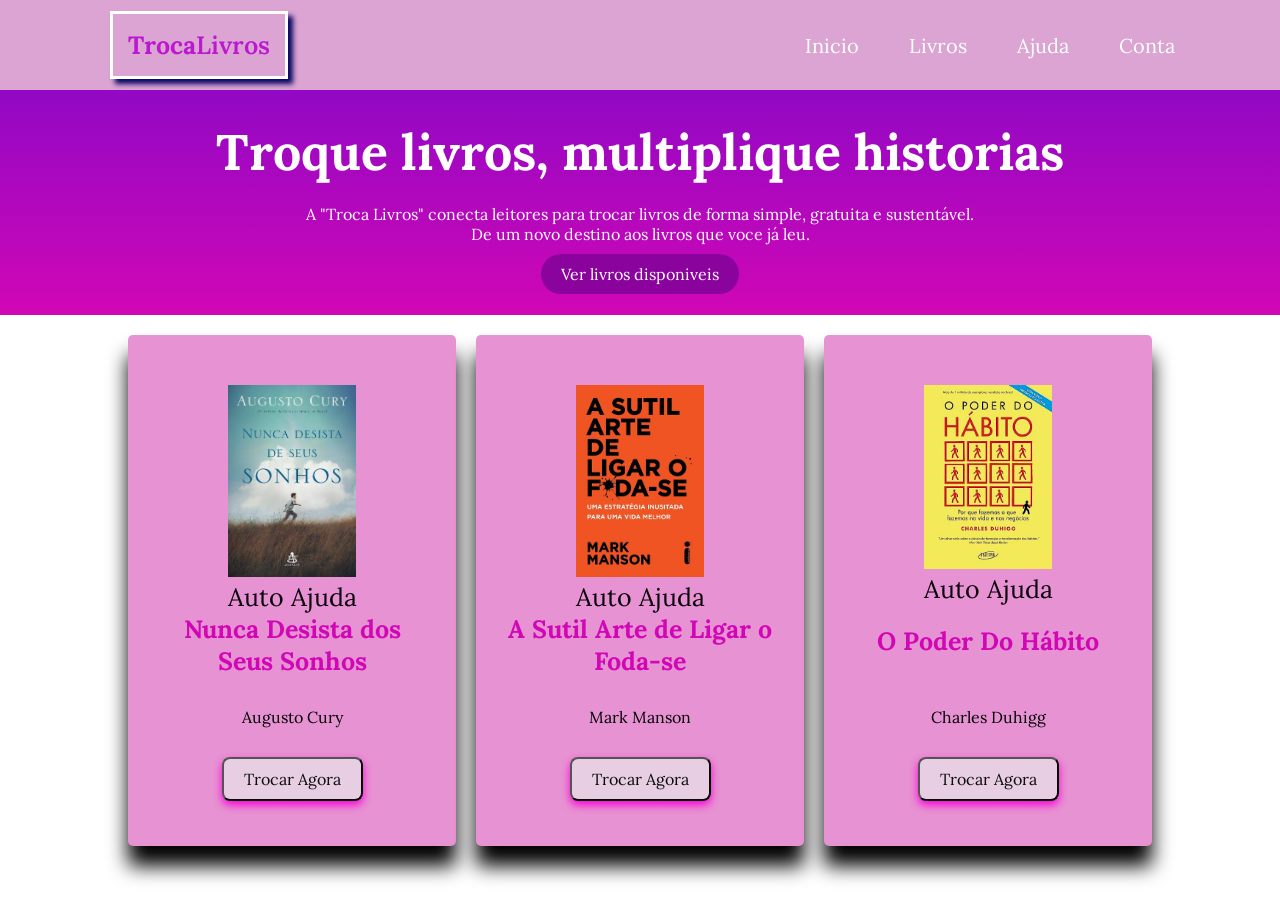
==== index.html @ 8af9859b "aula 04/08/2026" ====
<!DOCTYPE html>
<html lang="pt-br">

<head>
    <meta charset="UTF-8">
    <meta name="viewport" content="width=device-width, initial-scale=1.0">
    <link rel="stylesheet" href="css/style.css">

    <title>Troca de Livros</title>

</head>

<body>

    <Header>
        <div id="nome-logo"> Troca<span>Livros</span></div>
        <nav>
           <ul>
               <li> <a class= "menu" href="#"> Inicio </a></li>
               <li> <a class= "menu" href="#"> Livros </a></li>
               <li> <a class= "menu" href="#"> Ajuda </a></li>
               <li> <a class= "menu" href="#"> Conta</a></li>
            </ul>
       </nav>

    </Header>
    <section class="banner-principal">

        <h1>  Troque livros, multiplique historias </h1>  
        <p> A "Troca Livros" conecta leitores para trocar livros de forma simple,
            gratuita e sustentável. <br> De um novo destino aos livros que voce já leu.</p>
        <a id= "btn-ver-livros" href="livros">Ver livros disponiveis</a>


    </section>

    <section class="grade-livros">
        <br>
         <div class="container-livros">
            
 
        <div class="card-livro">
            <br>
            <img src="img/primeirolivro.jpg" alt="" class="foto-livro">
            <div class="info-livro">
                <span class="categoria"> Auto Ajuda </span>
                <h3 class="titulo"> Nunca Desista dos Seus Sonhos </h3>
                <p class="autores-livros"> Augusto Cury </p>
                <button class="btn-livros"> Trocar Agora </button>
            </div>
        </div>
 
    <div class="card-livro">
            <br>
            <img src="img/A Sutil Arte de Ligar o F-Se.jpg" alt="" class="foto-livro">
            <div class="info-livro">
                <span class="categoria"> Auto Ajuda </span>
                <h3 class="titulo"> A Sutil Arte de Ligar o Foda-se</h3>
                <p class="autores-livros"> Mark Manson </p>
                <button class="btn-livros"> Trocar Agora </button>
            </div>
        </div>

        <div class="card-livro">
            <br>
            <img src="img/51Pw06uU8FL._SL500_.jpg" alt="" class="foto-livro">
            <div class="info-livro">
                <span class="categoria"> Auto Ajuda </span>
                <br><br>
                <h3 class="titulo">O Poder Do Hábito</h3>
                <br>
                <p class="autores-livros"> Charles Duhigg </p>
                <button class="btn-livros"> Trocar Agora </button>
            </div>
        </div>
 
    </section>

</body>

</html>
---- css/style.css ----
@import url('https://fonts.googleapis.com/css2?family=Lora:ital,wght@0,400..700;1,400..700&display=swap');

*{
    margin: 0;
    font-family: "Lora", serif;
  font-optical-sizing: auto;
  font-weight:weight;
  font-style:normal
}
header{
    background-color: rgb(219, 164, 210);
    color: rgb(239, 241, 243);
    max-width: 100vw;
    height: 10vh;
    display: flex;
    justify-content: space-between;
    color: rgb(186, 25, 207);
    align-items: center;
    padding: 0 100px ;
}
 
#nome-logo{
    font-weight: 700;
    font-size: 25px;
}
 
span{
    font-weight: 600;
    font-size: 25px;
 
}
 
ul{
    display: flex;
    gap: 40px;
    list-style: none;
 
}
 
#nome-logo{
    margin: 10px;
    padding: 15px;
    border: 3px solid white;
    box-shadow: 5px 5px 5px  rgb(8, 7, 100);
 
}
 
.menu{
    display: inline-block;
    text-decoration: none;
    color: white;
    padding: 5px;
    transition: 0.3s;
    font-size: 20px;
}
 
.menu:hover{
    color: rgb(8, 7, 100);
    background-color: white;
    border-radius: 5px;
    box-shadow: 5px 5px 5px rgb(8, 7, 100);
 
}
 
.banner-principal{
    text-align: center;
    padding: 10xp 200px;
    background-image: linear-gradient( #6b098f, #310794);
    color: white;
    min-height:25vh;
   
}
 
h1{
   padding-top: 30px;
   padding-bottom: 20px;
   font-size:50px;
}
 
p{
    margin-bottom: 20px;
    font-size: 16px;
}
 
#btn-ver-livros{
    background-color:  rgb(107, 5, 121);
    text-decoration: none;
    color: white;
    padding: 10px 20px;
    border-radius: 20px;
}
 
#nome-logo{
    margin: 10px;
    padding: 15px;
    border: 3px solid white;
    box-shadow: 5px 5px 5px  rgb(8, 7, 100);
}

.menu{
    display: inline-block;
    text-decoration: none;
    color: white;
    padding: 5px;
    transition: 0.3s;
    font-size: 20px;
}
 
.menu:hover{
    color: rgb(192, 5, 192);
    background-color: white;
    border-radius: 5px;
    box-shadow: 5px 5px 5px rgb(174, 10, 189);
 
}
 
.banner-principal{
    text-align: center;
    padding: 10xp 100px;
    background-image: linear-gradient( #9208c4, #d107b6);
    color: white;
    height:25vh;
   
}
 
h1{
   padding-top: 30px;
   padding-bottom: 20px;
   font-size:50px;
}
 
p{
    margin-bottom: 20px;
    font-size: 16px;
}
 
#btn-ver-livros{
    background-color:  rgb(138, 3, 156);
    text-decoration: none;
    color: white;
    padding: 10px 20px;
    border-radius: 20px;
}
.foto-livro{
    max-width: 10vw;
}
 
.grade-livros{
    max-width: 80vw;
    margin: 0px auto;
 
}
 
.area-titulo{
    text-align: center;
    font-size: 25px;
    margin-top: 20px;
    margin-bottom: 50px;
}
.card-livro{
    width: 200px;
    text-align: center;
    border-radius: 5px;
    background-color: #e792d2;
    padding: 30px;
    box-shadow: 0px 20px 20px;
    overflow: hidden;
}
.categoria{
    font-size: 25px;
    font-weight: 400;
    color: #09000a;
    padding: 5px;
    border-radius: 5px;
    border-radius: 15px;
}

.titulo{
    font-size: 25px;
    color: #d107b6;
}
.autores-livros{
    font-size: 16px;
    margin:30px;
}
.container-livros {
  display: flex;          
  flex-direction: row;  
  gap: 20px;            
  flex-wrap: wrap;
}
 
.card-livro {
  flex: 1;                
  min-width: 250px;      
  max-width: 350px;
}
.btn-livros{
    font-size: 16px;
    margin-bottom: 15px;
    color: rgb(12, 12, 12);
    background-color: rgba(231, 215, 230, 0.87);
    padding: 10px 20px;
    border-radius: 8px;
    cursor: pointer;
    transition: background-color 0.4s;
    box-shadow: 0px 4px 8px rgb(250, 1, 217);
    transition: transform 0.2s, box-shadow 0.2s;
}
.btn-livros:houver{
    background-color: #fa0cbe;
}
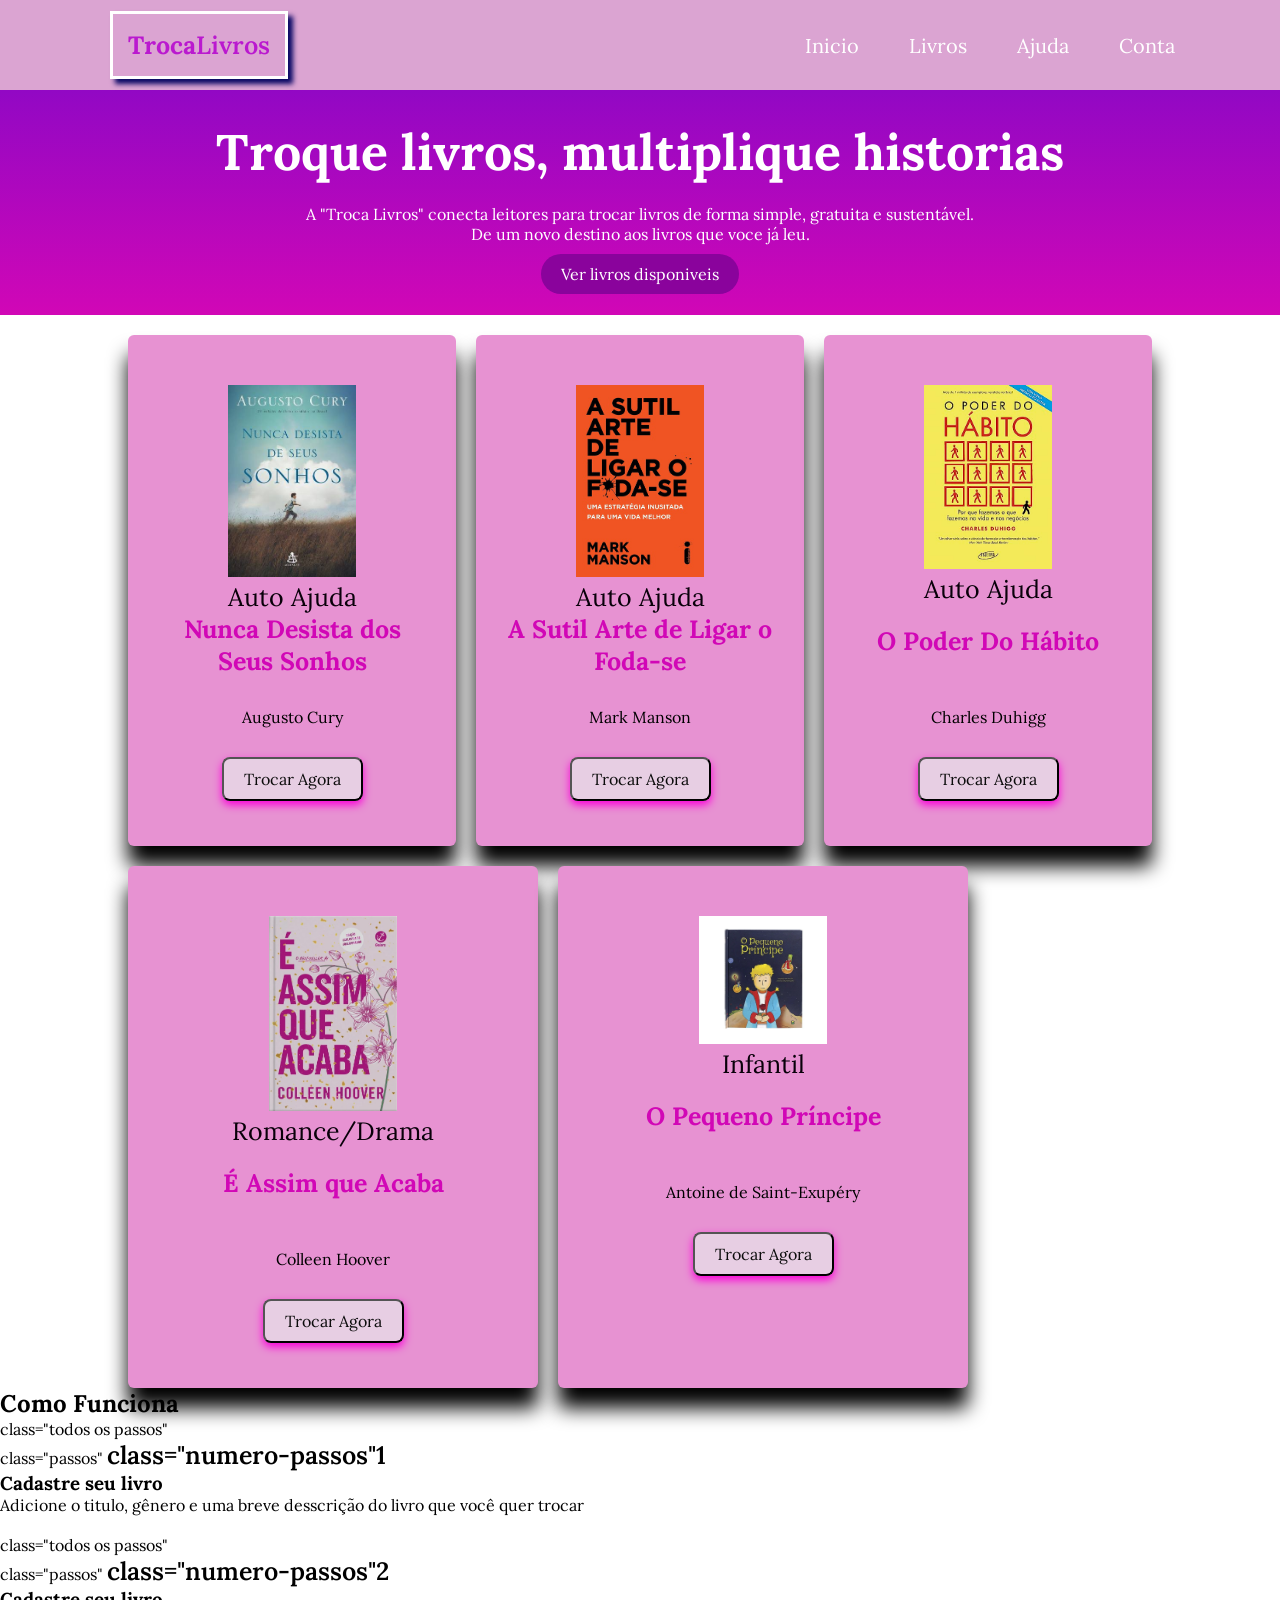
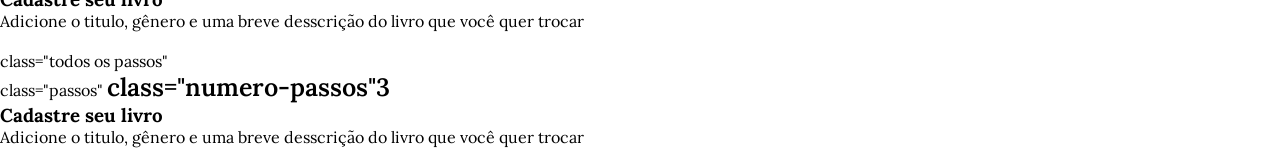
==== commit 5da625cd: "aula 05/08/2026" ====
--- a/index.html
+++ b/index.html
@@ -74,8 +74,64 @@
             </div>
         </div>
  
+        <div class="card-livro">
+            <br>
+            <img src="lv_e_assim_que_acaba_capa_dura_ed_colecionador_1819_1_e9b28ec32791cc5e9287d142b8065393.webp" alt="" class="foto-livro">
+            <div class="info-livro">
+                <span class="categoria"> Romance/Drama </span>
+                <br><br>
+                <h3 class="titulo">É Assim que Acaba</h3>
+                <br>
+                <p class="autores-livros"> Colleen Hoover </p>
+                <button class="btn-livros"> Trocar Agora </button>
+            </div>
+        </div>
+
+        <div class="card-livro">
+            <br>
+            <img src="1484-7bcb7f7190.webp" alt="" class="foto-livro">
+            <div class="info-livro">
+                <span class="categoria"> Infantil </span>
+                <br><br>
+                <h3 class="titulo">O Pequeno Príncipe</h3>
+                <br>
+                <p class="autores-livros"> Antoine de Saint-Exupéry </p>
+                <button class="btn-livros"> Trocar Agora </button>
+            </div>
+        </div>
+ 
     </section>
+<section>
+    <h2> Como Funciona</h2>
+    <div> class="todos os passos"
+        <div> class="passos"
+            <span> class="numero-passos"1</span>
+            <h3> Cadastre seu livro</h3>
+            <p> Adicione o titulo, gênero e uma breve desscrição do livro que você quer trocar
 
+            </p>
+
+        </div>
+        <div> class="todos os passos"
+        <div> class="passos"
+            <span> class="numero-passos"2</span>
+            <h3> Cadastre seu livro</h3>
+            <p> Adicione o titulo, gênero e uma breve desscrição do livro que você quer trocar
+                
+            </p>
+
+        </div>
+    </div>
+    <div> class="todos os passos"
+        <div> class="passos"
+            <span> class="numero-passos"3</span>
+            <h3> Cadastre seu livro</h3>
+            <p> Adicione o titulo, gênero e uma breve desscrição do livro que você quer trocar
+                
+            </p>
+
+        </div>
+</section>
 </body>
 
 </html> 
--- a/css/style.css
+++ b/css/style.css
@@ -158,9 +158,9 @@
     margin-bottom: 50px;
 }
 .card-livro{
-    width: 200px;
-    text-align: center;
-    border-radius: 5px;
+    width: 50px;
+    text-align: center;
+    border-radius: 6px;
     background-color: #e792d2;
     padding: 30px;
     box-shadow: 0px 20px 20px;
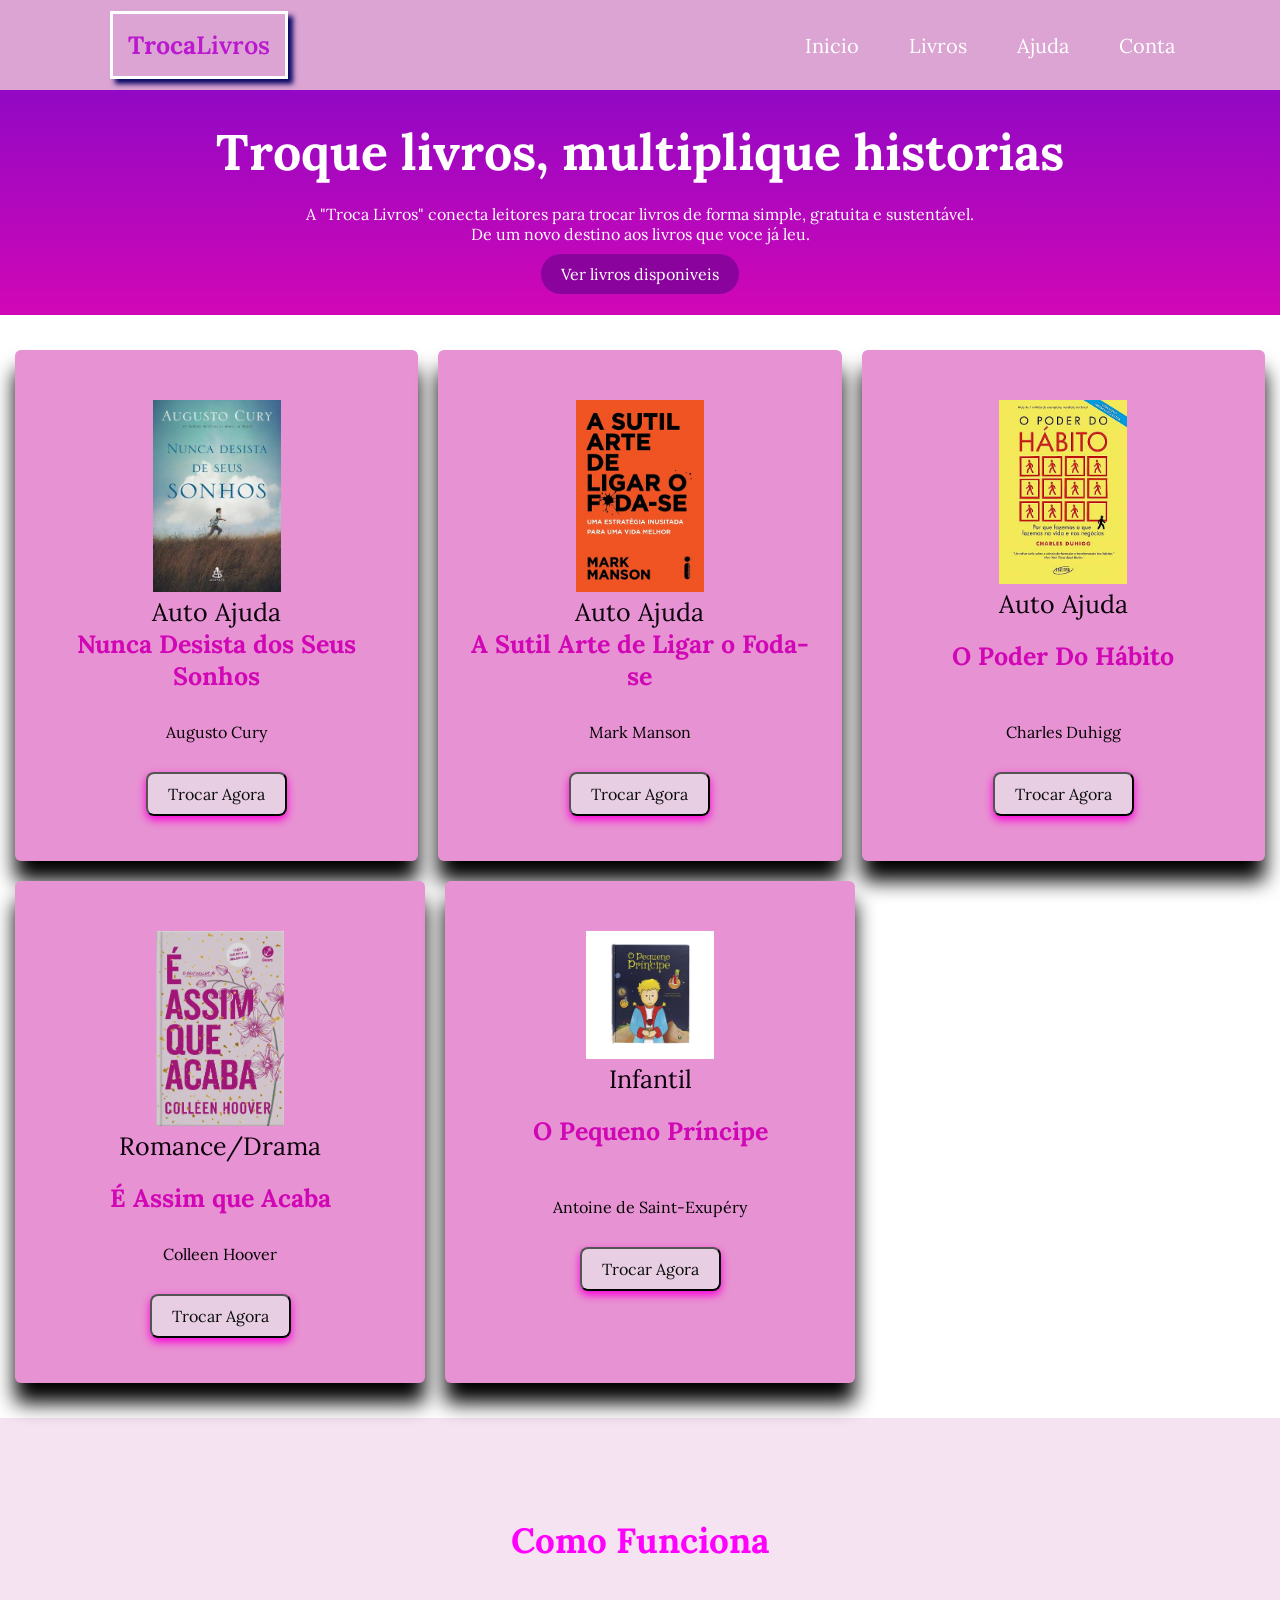
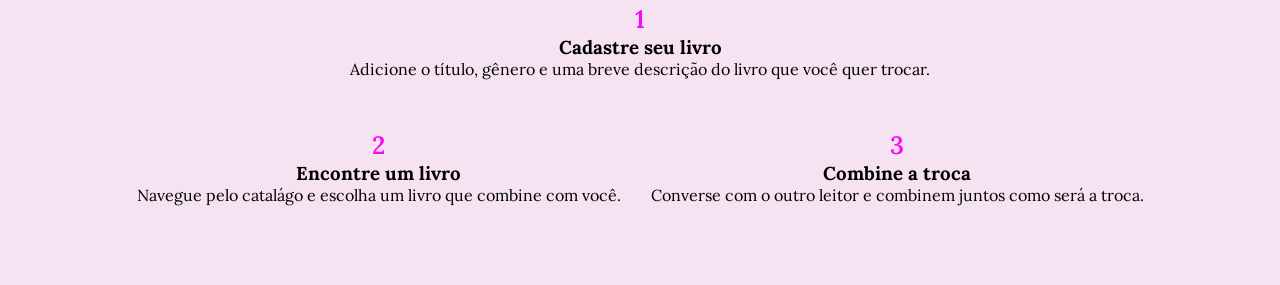
==== commit 38329851: "aula 06/08/2026" ====
--- a/index.html
+++ b/index.html
@@ -15,123 +15,116 @@
     <Header>
         <div id="nome-logo"> Troca<span>Livros</span></div>
         <nav>
-           <ul>
-               <li> <a class= "menu" href="#"> Inicio </a></li>
-               <li> <a class= "menu" href="#"> Livros </a></li>
-               <li> <a class= "menu" href="#"> Ajuda </a></li>
-               <li> <a class= "menu" href="#"> Conta</a></li>
+            <ul>
+                <li> <a class="menu" href="#"> Inicio </a></li>
+                <li> <a class="menu" href="#"> Livros </a></li>
+                <li> <a class="menu" href="#"> Ajuda </a></li>
+                <li> <a class="menu" href="#"> Conta</a></li>
             </ul>
-       </nav>
+        </nav>
 
     </Header>
     <section class="banner-principal">
 
-        <h1>  Troque livros, multiplique historias </h1>  
+        <h1> Troque livros, multiplique historias </h1>
         <p> A "Troca Livros" conecta leitores para trocar livros de forma simple,
             gratuita e sustentável. <br> De um novo destino aos livros que voce já leu.</p>
-        <a id= "btn-ver-livros" href="livros">Ver livros disponiveis</a>
+        <a id="btn-ver-livros" href="livros">Ver livros disponiveis</a>
 
 
     </section>
 
     <section class="grade-livros">
         <br>
-         <div class="container-livros">
-            
- 
-        <div class="card-livro">
-            <br>
-            <img src="img/primeirolivro.jpg" alt="" class="foto-livro">
-            <div class="info-livro">
-                <span class="categoria"> Auto Ajuda </span>
-                <h3 class="titulo"> Nunca Desista dos Seus Sonhos </h3>
-                <p class="autores-livros"> Augusto Cury </p>
-                <button class="btn-livros"> Trocar Agora </button>
+        <div class="container-livros">
+
+
+            <div class="card-livro">
+                <br>
+                <img src="img/primeirolivro.jpg" alt="" class="foto-livro">
+                <div class="info-livro">
+                    <span class="categoria"> Auto Ajuda </span>
+                    <h3 class="titulo"> Nunca Desista dos Seus Sonhos </h3>
+                    <p class="autores-livros"> Augusto Cury </p>
+                    <button class="btn-livros"> Trocar Agora </button>
+                </div>
             </div>
-        </div>
- 
-    <div class="card-livro">
-            <br>
-            <img src="img/A Sutil Arte de Ligar o F-Se.jpg" alt="" class="foto-livro">
-            <div class="info-livro">
-                <span class="categoria"> Auto Ajuda </span>
-                <h3 class="titulo"> A Sutil Arte de Ligar o Foda-se</h3>
-                <p class="autores-livros"> Mark Manson </p>
-                <button class="btn-livros"> Trocar Agora </button>
+
+            <div class="card-livro">
+                <br>
+                <img src="img/A Sutil Arte de Ligar o F-Se.jpg" alt="" class="foto-livro">
+                <div class="info-livro">
+                    <span class="categoria"> Auto Ajuda </span>
+                    <h3 class="titulo"> A Sutil Arte de Ligar o Foda-se</h3>
+                    <p class="autores-livros"> Mark Manson </p>
+                    <button class="btn-livros"> Trocar Agora </button>
+                </div>
             </div>
-        </div>
 
-        <div class="card-livro">
-            <br>
-            <img src="img/51Pw06uU8FL._SL500_.jpg" alt="" class="foto-livro">
-            <div class="info-livro">
-                <span class="categoria"> Auto Ajuda </span>
-                <br><br>
-                <h3 class="titulo">O Poder Do Hábito</h3>
+            <div class="card-livro">
                 <br>
-                <p class="autores-livros"> Charles Duhigg </p>
-                <button class="btn-livros"> Trocar Agora </button>
+                <img src="img/51Pw06uU8FL._SL500_.jpg" alt="" class="foto-livro">
+                <div class="info-livro">
+                    <span class="categoria"> Auto Ajuda </span>
+                    <br><br>
+                    <h3 class="titulo">O Poder Do Hábito</h3>
+                    <br>
+                    <p class="autores-livros"> Charles Duhigg </p>
+                    <button class="btn-livros"> Trocar Agora </button>
+                </div>
             </div>
-        </div>
- 
-        <div class="card-livro">
-            <br>
-            <img src="lv_e_assim_que_acaba_capa_dura_ed_colecionador_1819_1_e9b28ec32791cc5e9287d142b8065393.webp" alt="" class="foto-livro">
-            <div class="info-livro">
-                <span class="categoria"> Romance/Drama </span>
-                <br><br>
-                <h3 class="titulo">É Assim que Acaba</h3>
+
+            <div class="card-livro">
                 <br>
-                <p class="autores-livros"> Colleen Hoover </p>
-                <button class="btn-livros"> Trocar Agora </button>
+                <img src="lv_e_assim_que_acaba_capa_dura_ed_colecionador_1819_1_e9b28ec32791cc5e9287d142b8065393.webp"
+                    alt="" class="foto-livro">
+                <div class="info-livro">
+                    <span class="categoria"> Romance/Drama </span>
+                    <br><br>
+                    <h3 class="titulo">É Assim que Acaba</h3>
+                    
+                    <p class="autores-livros"> Colleen Hoover </p>
+                    <button class="btn-livros"> Trocar Agora </button>
+                </div>
             </div>
-        </div>
 
-        <div class="card-livro">
-            <br>
-            <img src="1484-7bcb7f7190.webp" alt="" class="foto-livro">
-            <div class="info-livro">
-                <span class="categoria"> Infantil </span>
-                <br><br>
-                <h3 class="titulo">O Pequeno Príncipe</h3>
+            <div class="card-livro">
                 <br>
-                <p class="autores-livros"> Antoine de Saint-Exupéry </p>
-                <button class="btn-livros"> Trocar Agora </button>
+                <img src="1484-7bcb7f7190.webp" alt="" class="foto-livro">
+                <div class="info-livro">
+                    <span class="categoria"> Infantil </span>
+                    <br><br>
+                    <h3 class="titulo">O Pequeno Príncipe</h3>
+                    <br>
+                    <p class="autores-livros"> Antoine de Saint-Exupéry </p>
+                    <button class="btn-livros"> Trocar Agora </button>
+                </div>
             </div>
-        </div>
- 
+
     </section>
-<section>
-    <h2> Como Funciona</h2>
-    <div> class="todos os passos"
-        <div> class="passos"
-            <span> class="numero-passos"1</span>
-            <h3> Cadastre seu livro</h3>
-            <p> Adicione o titulo, gênero e uma breve desscrição do livro que você quer trocar
+    <!-------- Seçao Como Funciona --------->
+    <br>
+    <section class="ajuda">
 
-            </p>
 
-        </div>
-        <div> class="todos os passos"
-        <div> class="passos"
-            <span> class="numero-passos"2</span>
-            <h3> Cadastre seu livro</h3>
-            <p> Adicione o titulo, gênero e uma breve desscrição do livro que você quer trocar
-                
-            </p>
-
-        </div>
-    </div>
-    <div> class="todos os passos"
-        <div> class="passos"
-            <span> class="numero-passos"3</span>
-            <h3> Cadastre seu livro</h3>
-            <p> Adicione o titulo, gênero e uma breve desscrição do livro que você quer trocar
-                
-            </p>
-
-        </div>
-</section>
+        <h2> Como Funciona</h2>
+        <div class="todos-passo">
+            <div class="passo">
+                <span class="numero-passo">1</span>
+                <h3> Cadastre seu livro </h3>
+                <p> Adicione o título, gênero e uma breve
+                    descrição do livro que você quer trocar.</p>
+            </div>
+            <div class="passo">
+                <span class="numero-passo">2</span>
+                <h3> Encontre um livro</h3>
+                <p> Navegue pelo catalágo e escolha um livro que combine com você.</p>
+            </div>
+            <div class="passo">
+                <span class="numero-passo">3</span>
+                <h3> Combine a troca </h3>
+                <p> Converse com o outro leitor e combinem juntos como será a troca. </'p>
+    </section>
 </body>
 
-</html> +</html>
--- a/css/style.css
+++ b/css/style.css
@@ -146,8 +146,8 @@
 }
  
 .grade-livros{
-    max-width: 80vw;
-    margin: 0px auto;
+    max-width: 100vw;
+    margin: 15px;
  
 }
  
@@ -210,3 +210,35 @@
 .btn-livros:houver{
     background-color: #fa0cbe;
 }
+
+/*Seção como funciona*/
+
+.ajuda{
+    background-color: #f5e3f1;
+    padding: 60px 20px;
+}
+
+.ajuda h2{
+    color: rgb(255, 0, 255);
+    text-align: center;
+    margin: 40px;
+    font-size: 35px;
+}
+ 
+.todos-passo{
+    display: flex;
+    justify-content: center;
+    max-width: 85vw;
+    margin: 0 auto;
+    text-align: center;
+    gap: 30px;
+    flex-wrap: wrap;
+   
+}
+.numero-passo{
+    color: #fa07fa;
+}
+
+.passo{
+width: 25;
+}
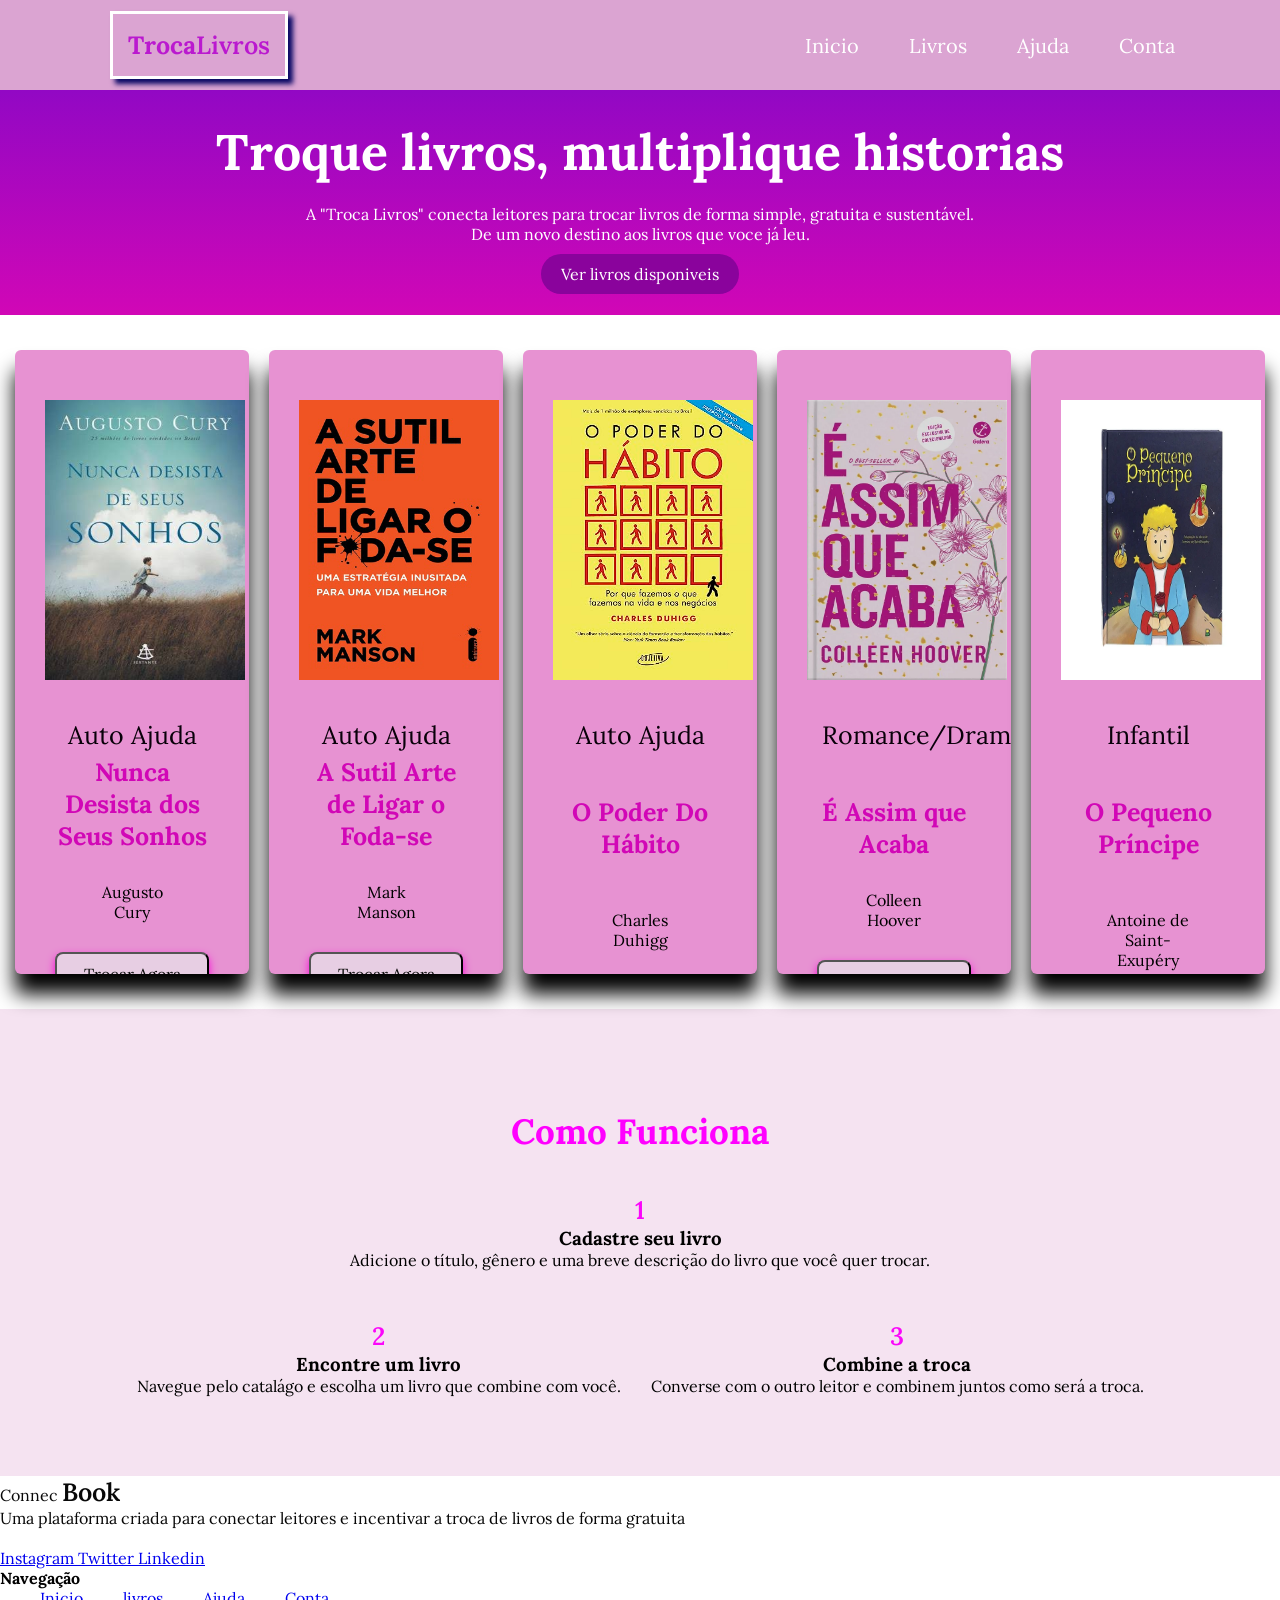
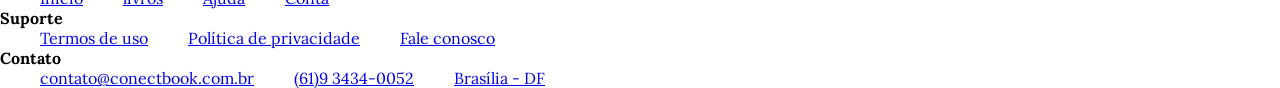
==== commit e82020b0: "aula 07/08/2026" ====
--- a/index.html
+++ b/index.html
@@ -125,6 +125,49 @@
                 <h3> Combine a troca </h3>
                 <p> Converse com o outro leitor e combinem juntos como será a troca. </'p>
     </section>
+
+    <footer>
+        <div class="footer-container">
+            <div class="footer-coluna">
+                <div class="logo"> Connec <span> Book</span> </div>
+                <p>Uma plataforma criada para conectar leitores e incentivar a troca de livros de forma gratuita </p>
+
+                <div class="footer-social"></div>
+                <a href="#"> Instagram </a>
+                <a href="#"> Twitter </a>
+                <a href="#"> Linkedin </a>
+
+                </div>
+
+            </div>
+            <div class="footer-coluna"></div>
+            <h4>Navegação</h4>
+            <ul>
+                <li> <a href="#"> Inicio </a></li>
+                <li> <a href="#"> livros </a></li>
+                <li> <a href="#"> Ajuda </a></li>
+                <li> <a href="#"> Conta </a></li>
+
+            </ul>
+
+            </div>
+            <div class="footer-coluna"></div>
+            <h4> Suporte </h4>
+            <ul>
+                <li> <a href="#"> Termos de uso </a></li>
+                <li> <a href="#"> Política de privacidade </a></li>
+                <li> <a href="#"> Fale conosco </a></li>
+            </ul>
+        </div>
+         <div class="footer-coluna"></div>
+            <h4> Contato </h4>
+            <ul>
+                <li> <a href="#"> contato@conectbook.com.br </a></li>
+                <li> <a href="#"> (61)9 3434-0052 </a></li>
+                <li> <a href="#"> Brasília - DF </a></li>
+            </ul>
+        </div>
+    </footer>
 </body>
 
 </html>
--- a/css/style.css
+++ b/css/style.css
@@ -142,7 +142,10 @@
     border-radius: 20px;
 }
 .foto-livro{
-    max-width: 10vw;
+    width: 200px;
+    height: 280px;
+
+    
 }
  
 .grade-livros{
@@ -158,7 +161,7 @@
     margin-bottom: 50px;
 }
 .card-livro{
-    width: 50px;
+    width: 9px;
     text-align: center;
     border-radius: 6px;
     background-color: #e792d2;
@@ -192,7 +195,7 @@
  
 .card-livro {
   flex: 1;                
-  min-width: 250px;      
+  min-width: 10px;      
   max-width: 350px;
 }
 .btn-livros{
@@ -242,3 +245,16 @@
 .passo{
 width: 25;
 }
+
+.info-livro{
+    height: 220px;
+    margin-top: 20px;
+    display: flex;
+    flex-direction: column;
+    justify-content: space-between;
+    padding: 10px;
+}
+.footer-container{
+    background-image: linear-gradient(rgb(243, 181, 235));
+    color: #080808;
+}
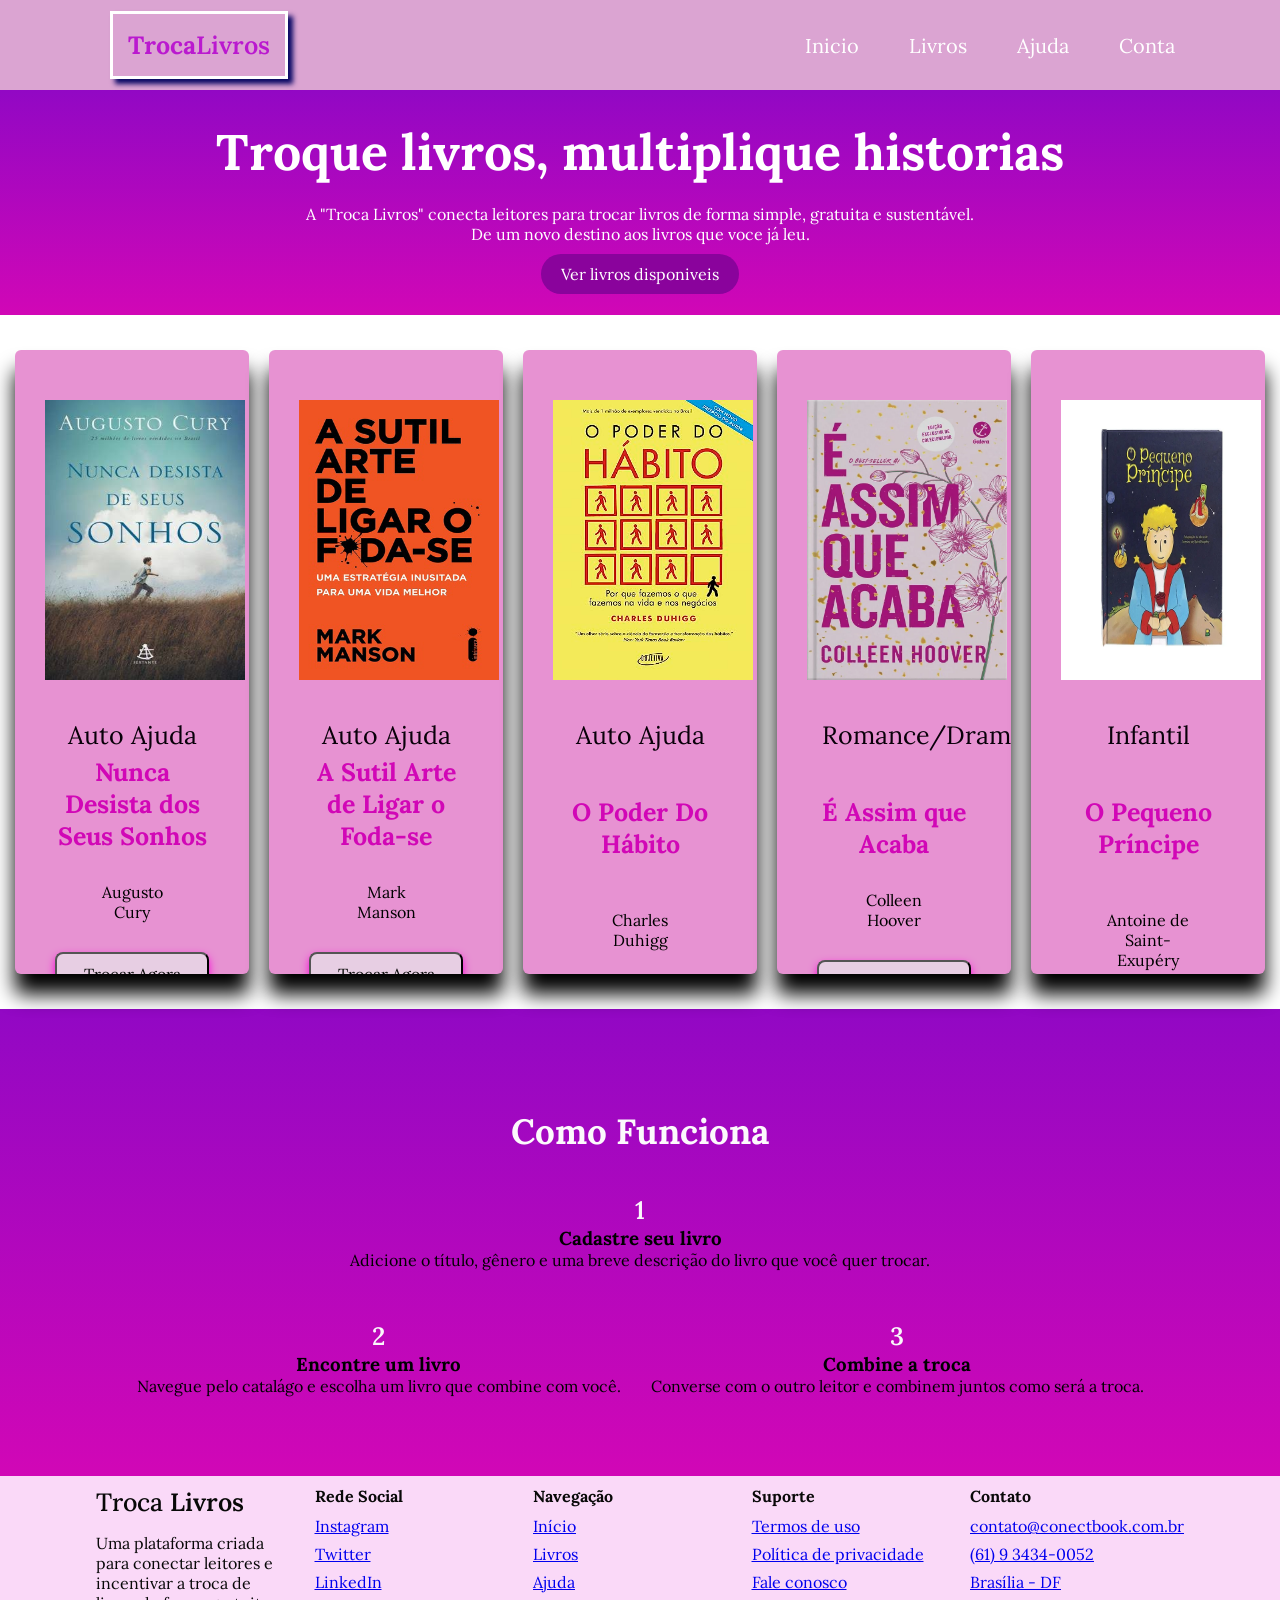
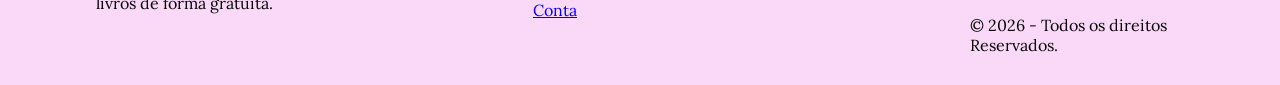
==== commit 806168fa: "aula 10/08/2026" ====
--- a/index.html
+++ b/index.html
@@ -82,7 +82,7 @@
                     <span class="categoria"> Romance/Drama </span>
                     <br><br>
                     <h3 class="titulo">É Assim que Acaba</h3>
-                    
+
                     <p class="autores-livros"> Colleen Hoover </p>
                     <button class="btn-livros"> Trocar Agora </button>
                 </div>
@@ -128,46 +128,64 @@
 
     <footer>
         <div class="footer-container">
+
             <div class="footer-coluna">
-                <div class="logo"> Connec <span> Book</span> </div>
-                <p>Uma plataforma criada para conectar leitores e incentivar a troca de livros de forma gratuita </p>
-
-                <div class="footer-social"></div>
-                <a href="#"> Instagram </a>
-                <a href="#"> Twitter </a>
-                <a href="#"> Linkedin </a>
-
+                <div class="logo">
+                    Troca <span>Livros</span>
                 </div>
 
+                <p>
+                    Uma plataforma criada para conectar leitores e incentivar a troca
+                    de livros de forma gratuita.
+                </p>
             </div>
-            <div class="footer-coluna"></div>
-            <h4>Navegação</h4>
-            <ul>
-                <li> <a href="#"> Inicio </a></li>
-                <li> <a href="#"> livros </a></li>
-                <li> <a href="#"> Ajuda </a></li>
-                <li> <a href="#"> Conta </a></li>
 
-            </ul>
+            <div class="footer-coluna">
+                <h4>Rede Social</h4>
 
+                <ul>
+                    <li><a href="#">Instagram</a></li>
+                    <li><a href="#">Twitter</a></li>
+                    <li><a href="#">LinkedIn</a></li>
+                </ul>
             </div>
-            <div class="footer-coluna"></div>
-            <h4> Suporte </h4>
-            <ul>
-                <li> <a href="#"> Termos de uso </a></li>
-                <li> <a href="#"> Política de privacidade </a></li>
-                <li> <a href="#"> Fale conosco </a></li>
-            </ul>
-        </div>
-         <div class="footer-coluna"></div>
-            <h4> Contato </h4>
-            <ul>
-                <li> <a href="#"> contato@conectbook.com.br </a></li>
-                <li> <a href="#"> (61)9 3434-0052 </a></li>
-                <li> <a href="#"> Brasília - DF </a></li>
-            </ul>
-        </div>
+
+            <div class="footer-coluna">
+                <h4>Navegação</h4>
+
+                <ul>
+                    <li><a href="#">Início</a></li>
+                    <li><a href="#">Livros</a></li>
+                    <li><a href="#">Ajuda</a></li>
+                    <li><a href="#">Conta</a></li>
+                </ul>
+            </div>
+
+            <div class="footer-coluna">
+                <h4>Suporte</h4>
+
+                <ul>
+                    <li><a href="#">Termos de uso</a></li>
+                    <li><a href="#">Política de privacidade</a></li>
+                    <li><a href="#">Fale conosco</a></li>
+                </ul>
+            </div>
+
+            <div class="footer-coluna">
+                <h4>Contato</h4>
+
+                <ul>
+                    <li><a href="#">contato@conectbook.com.br</a></li>
+                    <li><a href="#">(61) 9 3434-0052</a></li>
+                    <li><a href="#">Brasília - DF</a></li>
+                </ul>
+
+                <p class="footer-copy"> &copy; 2026 - Todos os direitos Reservados.</p>
+
+            </div>  
     </footer>
+
 </body>
 
+
 </html>
--- a/css/style.css
+++ b/css/style.css
@@ -60,15 +60,6 @@
     border-radius: 5px;
     box-shadow: 5px 5px 5px rgb(8, 7, 100);
  
-}
- 
-.banner-principal{
-    text-align: center;
-    padding: 10xp 200px;
-    background-image: linear-gradient( #6b098f, #310794);
-    color: white;
-    min-height:25vh;
-   
 }
  
 h1{
@@ -222,7 +213,7 @@
 }
 
 .ajuda h2{
-    color: rgb(255, 0, 255);
+    color: rgb(252, 249, 252);
     text-align: center;
     margin: 40px;
     font-size: 35px;
@@ -239,7 +230,7 @@
    
 }
 .numero-passo{
-    color: #fa07fa;
+    color: #faf8fa;
 }
 
 .passo{
@@ -254,7 +245,76 @@
     justify-content: space-between;
     padding: 10px;
 }
+
+footer{
+    background-image: linear-gradient(#fad9f8)
+
+}
+
 .footer-container{
-    background-image: linear-gradient(rgb(243, 181, 235));
+    display: flex;
+    max-width: 85vw;
+    margin: 0 auto;
+
+}
+.logo{
+    font-size: 25px;
+}
+/* =========================
+   FOOTER
+========================= */
+
+footer {
+    background-color: #fad9f8;
+    padding: 10px 0;
+}
+
+.footer-container {
+    display: flex;
+    flex-direction: row;
+    justify-content: space-between;
+    align-items: flex-start;
+    gap: 40px;
+    max-width: 85vw;
+    margin: 0 auto;
     color: #080808;
-}+}
+
+.footer-coluna {
+    flex: 1;
+}
+
+.footer-coluna h4 {
+    margin: 0 0 10px 0;
+}
+
+/* IMPORTANTE:
+   O ul geral do seu site tem display:flex.
+   Aqui estamos anulando isso somente no footer.
+*/
+.footer-coluna ul {
+    display: flex;
+    flex-direction: column;
+    gap: 0;
+    list-style: none;
+    padding: 0;
+    margin: 0;
+}
+
+.footer-coluna li {
+    margin-bottom: 8px;
+}
+
+.footer-coluna p {
+    margin-top: 15px;
+}
+
+.logo {
+    font-size: 25px;
+    font-weight: 500;
+}
+.ajuda{
+    background-image: linear-gradient( #9208c4, #d107b6);
+    padding: 60px 20px;
+}
+ 
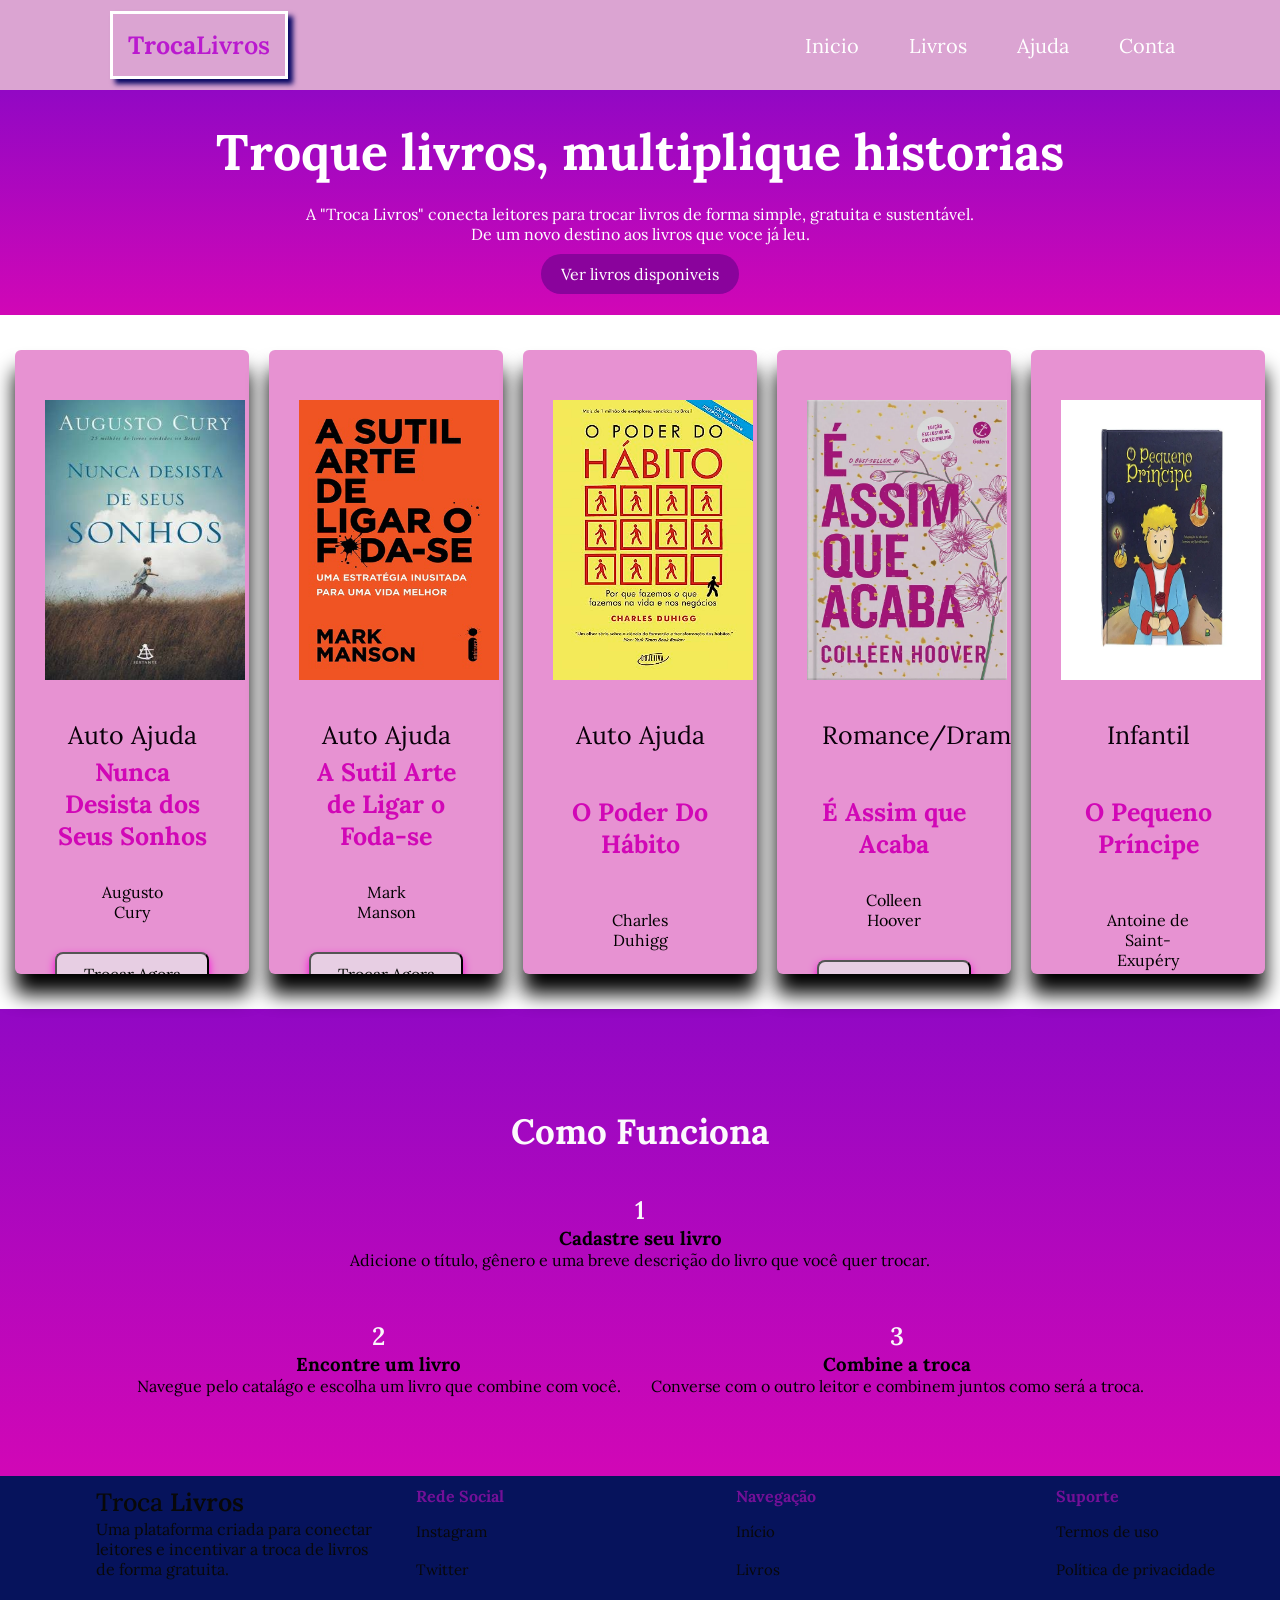
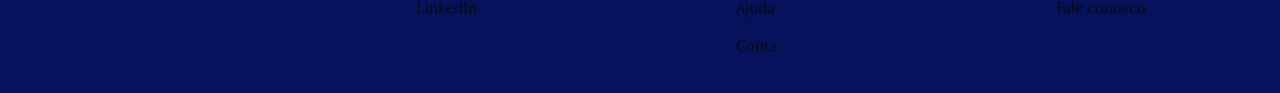
==== commit b194d91a: "aula 12/08/2026" ====
--- a/index.html
+++ b/index.html
@@ -16,15 +16,15 @@
         <div id="nome-logo"> Troca<span>Livros</span></div>
         <nav>
             <ul>
-                <li> <a class="menu" href="#"> Inicio </a></li>
-                <li> <a class="menu" href="#"> Livros </a></li>
-                <li> <a class="menu" href="#"> Ajuda </a></li>
-                <li> <a class="menu" href="#"> Conta</a></li>
+                <li> <a class="menu" href="#Inicio"> Inicio </a></li>
+                <li> <a class="menu" href="#Livros"> Livros </a></li>
+                <li> <a class="menu" href="#Ajuda"> Ajuda </a></li>
+                <li> <a class="menu" href="#Conta"> Conta</a></li>
             </ul>
         </nav>
 
     </Header>
-    <section class="banner-principal">
+    <section class="banner-principal" id="Inicio"> 
 
         <h1> Troque livros, multiplique historias </h1>
         <p> A "Troca Livros" conecta leitores para trocar livros de forma simple,
@@ -34,12 +34,12 @@
 
     </section>
 
-    <section class="grade-livros">
+    <section class="grade-livros" id="Livros">
         <br>
         <div class="container-livros">
 
 
-            <div class="card-livro">
+            <div class="card-livro ">
                 <br>
                 <img src="img/primeirolivro.jpg" alt="" class="foto-livro">
                 <div class="info-livro">
@@ -104,7 +104,7 @@
     </section>
     <!-------- Seçao Como Funciona --------->
     <br>
-    <section class="ajuda">
+    <section class="ajuda" id="Ajuda">
 
 
         <h2> Como Funciona</h2>
--- a/css/style.css
+++ b/css/style.css
@@ -317,4 +317,105 @@
     background-image: linear-gradient( #9208c4, #d107b6);
     padding: 60px 20px;
 }
+ 
+#inicio{
+    scroll-margin-top: 10vh;
+}
+
+#Livros{
+    scroll-margin-top: 20vh;
+}
+
+footer{
+    background-color: #06135c;
+    color: white;
+    color: #731097;
+}
+ 
+.footer-container{
+    display: flex;
+    max-width: 85vw;
+    margin: 0 auto;
+}
+.logo{
+    font-size: 25px;
+    font-weight: 500;
+}
+ 
+.footer-coluna {
+    flex: 1;
+    min-width: 280px;
+}
+ 
+.footer-coluna p {
+    color: #080808;
+    margin-top: 1px;
+    margin-bottom: 1px;
+}
+ 
+ 
+.footer-coluna ul {
+    display: flex;
+    flex-direction: column;
+    gap: 10px;
+    margin-top: 15px;
+    padding: 0;
+}
+ 
+.footer-coluna a {
+    color: #080808;
+    text-decoration: none;
+    font-size: 15px;
+    transition: opacity 0.2s;
+}
+ 
+.footer-coluna a:hover {
+    opacity: 0.7;
+    text-decoration: underline;
+}
+ 
+.footer-social {
+    display: flex;
+    gap: 15px;
+    margin-top: 15px;
+}
+ 
+.footer-linha {
+    max-width: 80vw;
+    margin: 20px auto;
+}
+ 
+.footer-copy {
+    text-align: center;
+    color: #83048f;
+    font-size: 14px;
+    margin-bottom: 0;
+}
+ 
+.footer-coluna h4{
+    color: #731097;
+}
+ 
+.footer-copy{
+    margin-top: 20px;
+    text-align: center;
+    font-size: 22px;
+}
+ 
+.footer-social i{
+    font-size: 40px;
+    color: #731097;
+}
+ 
+.footer-social i:hover{
+     color: rgb(10, 10, 10);
+     transform: scale(1.1) ;
+}
+ 
+.footer-coluna li a:hover{
+    color:  #731097;
+    font-weight: 600;
+}
+ 
+ 
  
